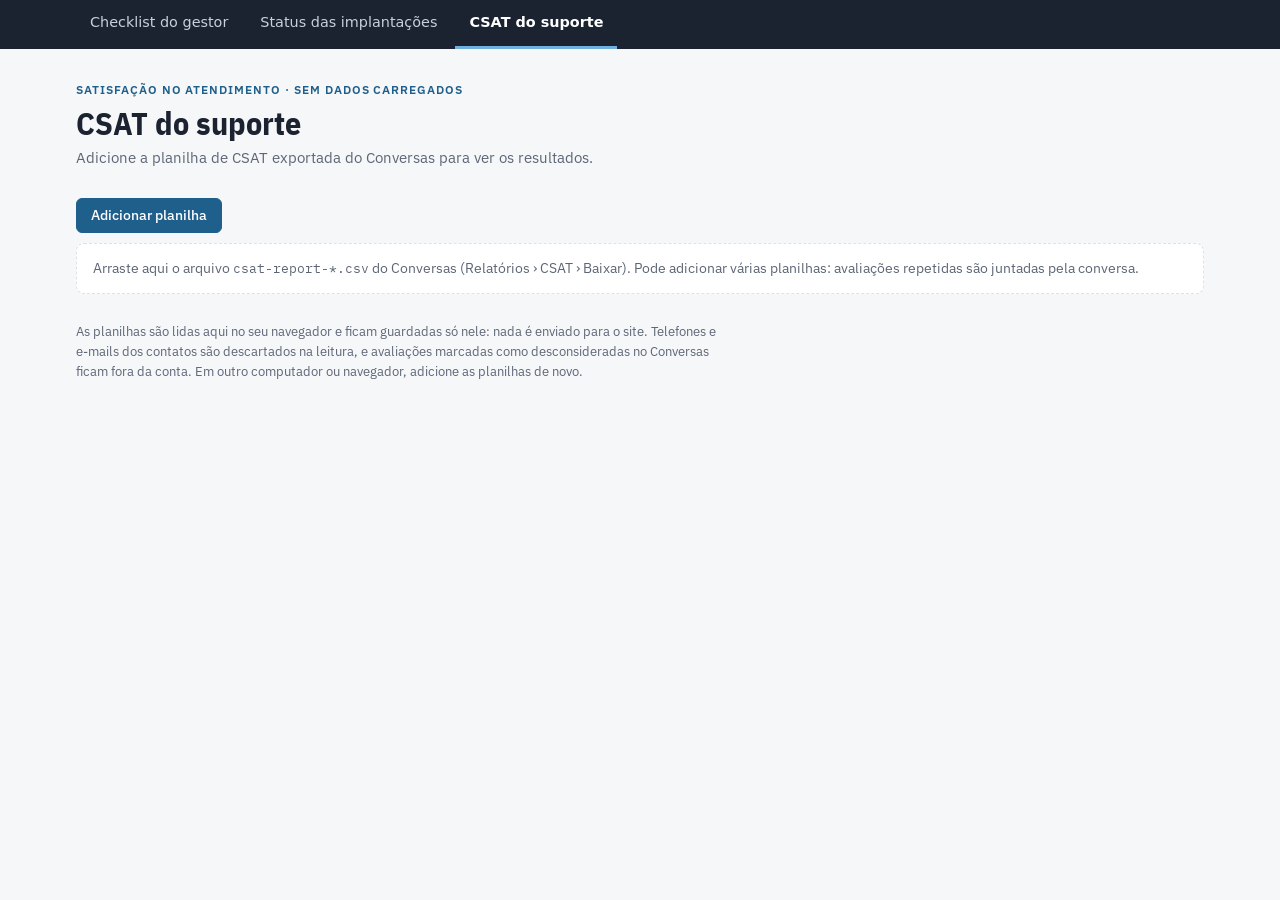
==== csat/index.html @ d150afdd "Adiciona tela de CSAT do suporte A tela lê o CSV de CSAT exportado do Conversas no navegador, junta " ====
<!doctype html>
<html lang="pt-BR">
<head>
  <meta charset="utf-8">
  <meta name="viewport" content="width=device-width, initial-scale=1">
  <title>CSAT do Suporte Eduq</title>
  <link rel="preconnect" href="https://fonts.googleapis.com">
  <link rel="stylesheet" href="https://fonts.googleapis.com/css2?family=IBM+Plex+Sans:wght@400;500;600&family=IBM+Plex+Sans+Condensed:wght@600;700&family=IBM+Plex+Mono:wght@500&display=swap">
  <link rel="stylesheet" href="style.css">
</head>
<body>
  <div class="wrap">
    <header>
      <div class="eyebrow">Satisfação no atendimento · <span id="periodo">sem dados carregados</span></div>
      <h1>CSAT do suporte</h1>
      <p id="resumo">Adicione a planilha de CSAT exportada do Conversas para ver os resultados.</p>
    </header>

    <section class="carga" id="carga">
      <div class="sec-head">
        <div class="actions">
          <label class="btn primary" for="arquivo">Adicionar planilha</label>
          <input type="file" id="arquivo" accept=".csv,text/csv" multiple hidden>
          <label class="filtro" for="mes">Período
            <select id="mes"></select>
          </label>
          <label class="filtro" for="operador">Operador
            <select id="operador"></select>
          </label>
        </div>
        <div class="actions">
          <span class="status" id="status" role="status"></span>
          <button type="button" class="link-danger" id="btn-limpar">Apagar dados</button>
          <button type="button" class="link-danger" id="btn-confirmar" hidden>Confirmar: apagar todas as avaliações</button>
          <button type="button" id="btn-cancelar" hidden>Cancelar</button>
        </div>
      </div>
      <div class="drop" id="drop">
        Arraste aqui o arquivo <code>csat-report-*.csv</code> do Conversas (Relatórios › CSAT › Baixar). Pode adicionar várias planilhas: avaliações repetidas são juntadas pela conversa.
      </div>
    </section>

    <div id="painel" hidden>
      <div class="stats">
        <div class="stat destaque"><b id="k-csat">—</b><span>CSAT (notas 4 e 5)</span></div>
        <div class="stat"><b id="k-media">—</b><span>Nota média (1 a 5)</span></div>
        <div class="stat"><b id="k-nota5">—</b><span>Notas 5 ("Uau!")</span></div>
        <div class="stat"><b id="k-total">—</b><span>Avaliações</span></div>
        <div class="stat"><b id="k-baixas">—</b><span>Notas 3 ou menores</span></div>
      </div>

      <div class="grid2">
        <section class="card">
          <h2>Distribuição das notas</h2>
          <p class="nota">Quantas avaliações cada nota recebeu no período.</p>
          <div id="dist" class="dist"></div>
        </section>
        <section class="card">
          <h2>Avaliações por dia</h2>
          <p class="nota">Passe o mouse sobre um dia para ver a média e o CSAT.</p>
          <div id="dias" class="chart"></div>
        </section>
      </div>

      <section class="card">
        <h2>Resultado por operador</h2>
        <p class="nota">Ordenado pelo número de avaliações. CSAT é a parcela de notas 4 e 5.</p>
        <div class="scroll">
          <table>
            <thead><tr><th class="esq">Operador</th><th>Avaliações</th><th>Média</th><th>CSAT</th><th class="larga">Notas 5</th><th class="larga">Notas ≤ 3</th></tr></thead>
            <tbody id="ops"></tbody>
          </table>
        </div>
      </section>

      <section class="card">
        <h2>Notas 3 ou menores</h2>
        <p class="nota">Conversas para revisar com o operador. O número abre a conversa no Conversas.</p>
        <div class="scroll">
          <table>
            <thead><tr><th class="esq">Conversa</th><th class="esq">Data</th><th class="esq">Operador</th><th class="esq">Contato</th><th>Nota</th></tr></thead>
            <tbody id="baixas"></tbody>
          </table>
        </div>
      </section>

      <section class="card">
        <div class="sec-head">
          <div>
            <h2>Todas as avaliações</h2>
            <p class="nota">Mais recentes primeiro.</p>
          </div>
          <input type="search" id="busca" placeholder="Buscar operador ou contato" aria-label="Buscar avaliações">
        </div>
        <div class="scroll alta">
          <table>
            <thead><tr><th class="esq">Conversa</th><th class="esq">Data</th><th class="esq">Operador</th><th class="esq">Contato</th><th>Nota</th></tr></thead>
            <tbody id="todas"></tbody>
          </table>
        </div>
      </section>
    </div>

    <p class="note">As planilhas são lidas aqui no seu navegador e ficam guardadas só nele: nada é enviado para o site. Telefones e e-mails dos contatos são descartados na leitura, e avaliações marcadas como desconsideradas no Conversas ficam fora da conta. Em outro computador ou navegador, adicione as planilhas de novo.</p>
  </div>

  <div class="tip" id="tip" hidden></div>
  <script src="../nav.js"></script>
  <script src="app.js"></script>
</body>
</html>
---- csat/style.css ----
/* Layout: cabeçalho curto, carga da planilha, faixa de indicadores, gráficos lado a lado, tabelas por operador e por avaliação */
:root {
  --bg: #f6f7f9; --surface: #ffffff; --fg: #1b2230; --muted: #5d6676; --line: #dde1e8;
  --accent: #1f5f8b; --accent-fg: #ffffff; --accent-bg: #e4eef6; --danger: #b42318;
  --ok: #1f7a4d; --ok-bg: #e2f3ea; --pend: #a35b00; --pend-bg: #fdf0dc; --bad: #b42318; --bad-bg: #fde7e5;
  --grid: #eceef2;
  --font-display: "IBM Plex Sans Condensed", "Arial Narrow", sans-serif;
  --font-body: "IBM Plex Sans", "Segoe UI", system-ui, sans-serif;
  --font-mono: "IBM Plex Mono", Consolas, monospace;
  --sn-largura: 1160px;
  color-scheme: light;
}
@media (prefers-color-scheme: dark) { :root:not([data-theme="light"]) {
  --bg: #12161d; --surface: #1a2029; --fg: #e6e9ef; --muted: #9aa3b2; --line: #2c3440;
  --accent: #6fb0de; --accent-fg: #0d1520; --accent-bg: #1b2d3d; --danger: #f97066;
  --ok: #5fcf95; --ok-bg: #173527; --pend: #f2b05a; --pend-bg: #3a2a12; --bad: #f97066; --bad-bg: #3d1d1a;
  --grid: #262c36; color-scheme: dark } }
:root[data-theme="dark"] {
  --bg: #12161d; --surface: #1a2029; --fg: #e6e9ef; --muted: #9aa3b2; --line: #2c3440;
  --accent: #6fb0de; --accent-fg: #0d1520; --accent-bg: #1b2d3d; --danger: #f97066;
  --ok: #5fcf95; --ok-bg: #173527; --pend: #f2b05a; --pend-bg: #3a2a12; --bad: #f97066; --bad-bg: #3d1d1a;
  --grid: #262c36; color-scheme: dark }

* { box-sizing: border-box; }
body { margin: 0; background: var(--bg); color: var(--fg); font-family: var(--font-body); font-size: 15px; line-height: 1.5; }
[hidden] { display: none !important; }
.wrap { max-width: 1160px; margin: 0 auto; padding: 32px 16px 48px; display: grid; gap: 28px; }
#painel { display: grid; gap: 28px; }
h1, h2 { font-family: var(--font-display); text-wrap: balance; margin: 0; }
h1 { font-size: 2rem; line-height: 1.15; }
h2 { font-size: 1.15rem; }
.eyebrow { font-size: .75rem; letter-spacing: .08em; text-transform: uppercase; color: var(--accent); font-weight: 600; }
header { display: grid; gap: 6px; }
header p { margin: 0; color: var(--muted); max-width: 70ch; }
header p b { color: var(--fg); font-variant-numeric: tabular-nums; }

section { display: grid; gap: 10px; min-width: 0; }
.sec-head { display: flex; flex-wrap: wrap; align-items: center; justify-content: space-between; gap: 12px; }
.actions { display: flex; flex-wrap: wrap; gap: 8px 14px; align-items: center; }
button, .btn { font: inherit; font-size: .88rem; font-weight: 500; border-radius: 6px; padding: 6px 14px; cursor: pointer;
  border: 1px solid var(--line); background: var(--surface); color: var(--fg); display: inline-block; }
.btn.primary { background: var(--accent); color: var(--accent-fg); border-color: var(--accent); }
button.link-danger { border: 0; background: none; color: var(--danger); padding: 4px 6px; font-size: .82rem; }
button:focus-visible, select:focus-visible, input:focus-visible, .btn:focus-within { outline: 2px solid var(--accent); outline-offset: 2px; }
.filtro { display: inline-flex; align-items: center; gap: 6px; font-size: .82rem; color: var(--muted); }
select, input[type="search"] { font: inherit; font-size: .85rem; color: var(--fg); background: var(--surface);
  border: 1px solid var(--line); border-radius: 5px; padding: 4px 8px; }
input[type="search"] { width: min(100%, 260px); }
.status { font-size: .85rem; color: var(--muted); }
.status.erro { color: var(--danger); }

.drop { border: 1.5px dashed var(--line); border-radius: 8px; padding: 14px 16px; color: var(--muted); font-size: .88rem; background: var(--surface); }
.drop.ativo { border-color: var(--accent); background: var(--accent-bg); color: var(--fg); }
.drop code { font-family: var(--font-mono); font-size: .8rem; }

.stats { display: grid; grid-template-columns: repeat(auto-fit, minmax(150px, 1fr)); gap: 12px; }
.stat { background: var(--surface); border: 1px solid var(--line); border-radius: 8px; padding: 14px 16px; display: grid; gap: 2px; }
.stat b { font-family: var(--font-display); font-size: 1.9rem; font-variant-numeric: tabular-nums; line-height: 1.15; }
.stat span { color: var(--muted); font-size: .85rem; }
.stat.destaque b { color: var(--ok); }

.grid2 { display: grid; grid-template-columns: repeat(auto-fit, minmax(min(100%, 380px), 1fr)); gap: 16px; }
.card { background: var(--surface); border: 1px solid var(--line); border-radius: 8px; padding: 16px 18px; align-content: start; }
.nota { margin: -4px 0 4px; color: var(--muted); font-size: .85rem; }

.dist { display: grid; gap: 10px; }
.drow { display: grid; grid-template-columns: 4.2rem 1fr 6.5rem; gap: 10px; align-items: center; font-size: .88rem; font-variant-numeric: tabular-nums; }
.dtrack { height: 16px; background: var(--grid); border-radius: 4px; overflow: hidden; }
.dtrack i { display: block; height: 100%; border-radius: 4px; }
.dval { text-align: right; color: var(--muted); }

.chart { position: relative; min-height: 240px; }
.chart svg { display: block; width: 100%; height: auto; }
.chart text { font-family: var(--font-body); font-size: 12px; fill: var(--muted); }
.chart text.val { fill: var(--fg); }
.chart .barra { fill: var(--accent); }
.chart .barra.apagada { opacity: .4; }
.chart line { stroke: var(--grid); }
.tip { position: fixed; z-index: 20; background: var(--surface); border: 1px solid var(--line); border-radius: 6px;
  box-shadow: 0 4px 16px rgba(16, 24, 40, .14); padding: 6px 10px; font-size: .8rem; pointer-events: none; white-space: nowrap; font-variant-numeric: tabular-nums; }
.tip .d { color: var(--muted); }

.scroll { overflow-x: auto; }
.scroll.alta { max-height: 460px; overflow-y: auto; }
table { border-collapse: collapse; width: 100%; font-size: .88rem; font-variant-numeric: tabular-nums; }
th, td { padding: 8px 10px; border-bottom: 1px solid var(--line); text-align: right; white-space: nowrap; }
th { font-size: .72rem; letter-spacing: .05em; text-transform: uppercase; color: var(--muted); font-weight: 600; position: sticky; top: 0; background: var(--surface); }
th.esq, td.esq { text-align: left; }
td.contato { white-space: normal; min-width: 180px; }
tbody tr:last-child td { border-bottom: 0; }
td.vazio { color: var(--muted); text-align: left; padding: 16px 10px; }
a { color: var(--accent); }
.csat { display: inline-flex; align-items: center; gap: 8px; justify-content: flex-end; }
.bar { width: 70px; height: 6px; border-radius: 3px; background: var(--grid); overflow: hidden; }
.bar i { display: block; height: 100%; }
.chip { display: inline-block; min-width: 30px; text-align: center; padding: 1px 8px; border-radius: 999px; font-family: var(--font-mono); font-size: .78rem; }
.n5, .n4 { color: var(--ok); background: var(--ok-bg); }
.n3 { color: var(--pend); background: var(--pend-bg); }
.n2, .n1 { color: var(--bad); background: var(--bad-bg); }
@media (max-width: 640px) { .larga { display: none; } }

.note { font-size: .82rem; color: var(--muted); max-width: 80ch; margin: 0; }
@media print { .carga, .note { display: none; } .card, .stat { break-inside: avoid; } }
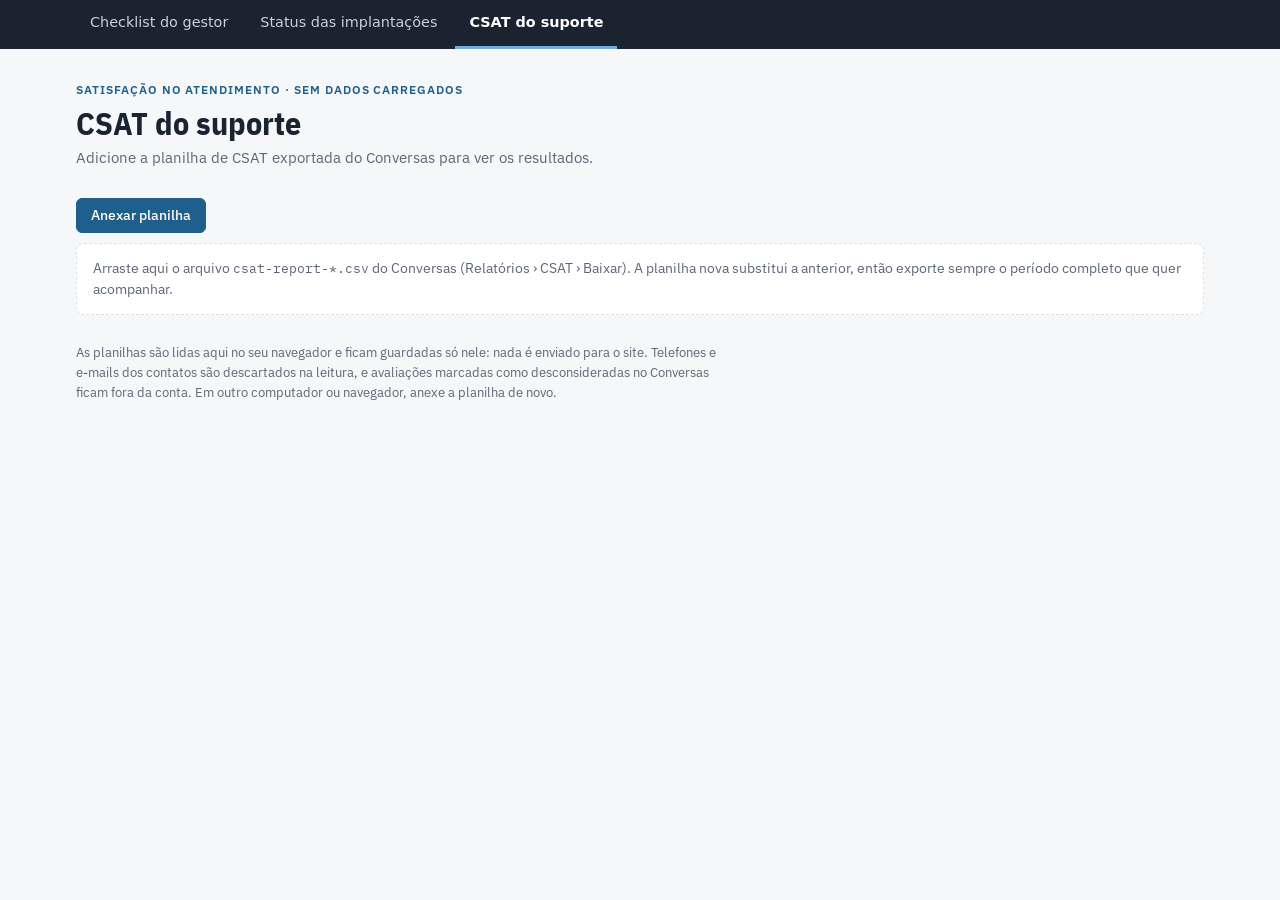
==== commit 05f46efd: "CSAT: planilha anexada substitui a anterior e fica salva até a próxima Ao anexar uma planilha nova, " ====
--- a/csat/index.html
+++ b/csat/index.html
@@ -13,13 +13,13 @@
     <header>
       <div class="eyebrow">Satisfação no atendimento · <span id="periodo">sem dados carregados</span></div>
       <h1>CSAT do suporte</h1>
-      <p id="resumo">Adicione a planilha de CSAT exportada do Conversas para ver os resultados.</p>
+      <p id="resumo">Anexe a planilha de CSAT exportada do Conversas para ver os resultados.</p>
     </header>
 
     <section class="carga" id="carga">
       <div class="sec-head">
         <div class="actions">
-          <label class="btn primary" for="arquivo">Adicionar planilha</label>
+          <label class="btn primary" for="arquivo" id="btn-arquivo">Anexar planilha</label>
           <input type="file" id="arquivo" accept=".csv,text/csv" multiple hidden>
           <label class="filtro" for="mes">Período
             <select id="mes"></select>
@@ -35,8 +35,9 @@
           <button type="button" id="btn-cancelar" hidden>Cancelar</button>
         </div>
       </div>
+      <p class="carregada" id="carregada" hidden></p>
       <div class="drop" id="drop">
-        Arraste aqui o arquivo <code>csat-report-*.csv</code> do Conversas (Relatórios › CSAT › Baixar). Pode adicionar várias planilhas: avaliações repetidas são juntadas pela conversa.
+        Arraste aqui o arquivo <code>csat-report-*.csv</code> do Conversas (Relatórios › CSAT › Baixar). A planilha nova substitui a anterior, então exporte sempre o período completo que quer acompanhar.
       </div>
     </section>
 
@@ -101,7 +102,7 @@
       </section>
     </div>
 
-    <p class="note">As planilhas são lidas aqui no seu navegador e ficam guardadas só nele: nada é enviado para o site. Telefones e e-mails dos contatos são descartados na leitura, e avaliações marcadas como desconsideradas no Conversas ficam fora da conta. Em outro computador ou navegador, adicione as planilhas de novo.</p>
+    <p class="note">As planilhas são lidas aqui no seu navegador e ficam guardadas só nele: nada é enviado para o site. Telefones e e-mails dos contatos são descartados na leitura, e avaliações marcadas como desconsideradas no Conversas ficam fora da conta. Em outro computador ou navegador, anexe a planilha de novo.</p>
   </div>
 
   <div class="tip" id="tip" hidden></div>
--- a/csat/style.css
+++ b/csat/style.css
@@ -49,6 +49,7 @@
 .status { font-size: .85rem; color: var(--muted); }
 .status.erro { color: var(--danger); }
 
+.carregada { margin: 0; font-size: .85rem; color: var(--fg); background: var(--accent-bg); border-radius: 6px; padding: 8px 12px; }
 .drop { border: 1.5px dashed var(--line); border-radius: 8px; padding: 14px 16px; color: var(--muted); font-size: .88rem; background: var(--surface); }
 .drop.ativo { border-color: var(--accent); background: var(--accent-bg); color: var(--fg); }
 .drop code { font-family: var(--font-mono); font-size: .8rem; }
